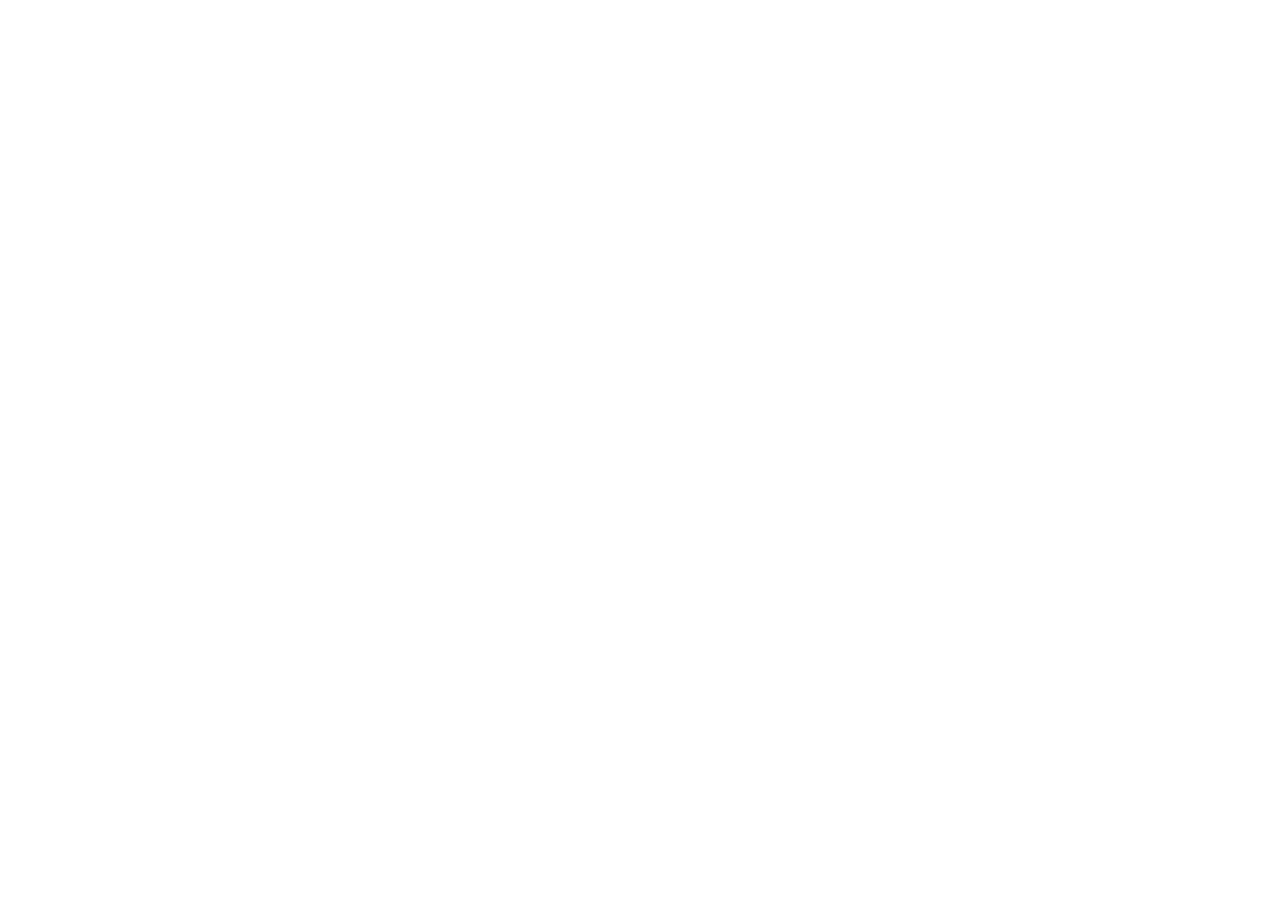
==== plataforma.html @ 439e7e3e "feat/add o css da landing page" ====
<!DOCTYPE html>
<html lang="en">
<head>
    <meta charset="UTF-8">
    <meta name="viewport" content="width=device-width, initial-scale=1.0">
    <title>OrbitGuard - Plataforma</title>
</head>
<body>
    
</body>
</html>
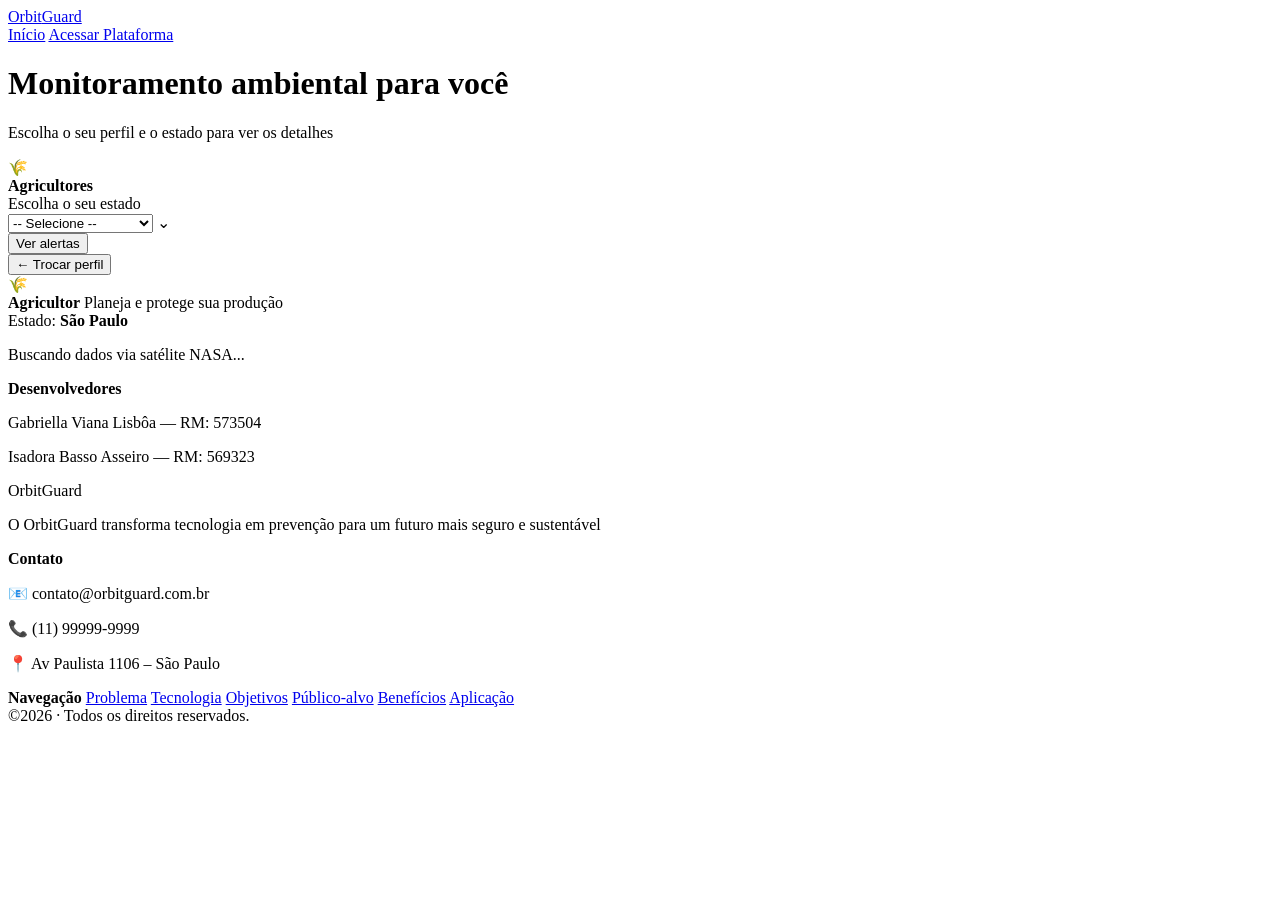
==== commit 53916a3e: "fix/correção das cores de troca da plataforma" ====
--- a/plataforma.html
+++ b/plataforma.html
@@ -7,5 +7,186 @@
 </head>
 <body>
     
+    <!-- HEADER -->
+  <header class="header">
+    <a href="index.html" class="logo">Orbit<span>Guard</span></a>
+    <nav>
+      <a href="index.html">Início</a>
+      <a href="plataforma.html" class="btn-header">Acessar Plataforma</a>
+    </nav>
+  </header>
+
+  <!-- TELA 1: ONBOARDING -->
+  <main id="tela-onboarding" class="tela active">
+    <div class="onboard-wrap">
+      <h1>Monitoramento ambiental para você</h1>
+      <p class="onboard-sub">Escolha o seu perfil e o estado para ver os detalhes</p>
+
+      <div class="perfis-grid perfis-grid-centro">
+
+    
+      <div class="perfil-card" data-perfil="agricultor">
+              <div class="perfil-icon">
+              <div class="perfil-circulo">🌾</div>
+        </div>
+          <strong>Agricultores</strong>
+          </div>
+
+      </div>
+
+      <div class="estado-row">
+        <div class="estado-wrap">
+          <label for="select-estado">Escolha o seu estado</label>
+          <div class="select-box">
+            <select id="select-estado">
+              <option value="">-- Selecione --</option>
+              <option value="Acre">Acre</option>
+              <option value="Alagoas">Alagoas</option>
+              <option value="Amapá">Amapá</option>
+              <option value="Amazonas">Amazonas</option>
+              <option value="Bahia">Bahia</option>
+              <option value="Ceará">Ceará</option>
+              <option value="Distrito Federal">Distrito Federal</option>
+              <option value="Espírito Santo">Espírito Santo</option>
+              <option value="Goiás">Goiás</option>
+              <option value="Maranhão">Maranhão</option>
+              <option value="Mato Grosso">Mato Grosso</option>
+              <option value="Mato Grosso do Sul">Mato Grosso do Sul</option>
+              <option value="Minas Gerais">Minas Gerais</option>
+              <option value="Pará">Pará</option>
+              <option value="Paraíba">Paraíba</option>
+              <option value="Paraná">Paraná</option>
+              <option value="Pernambuco">Pernambuco</option>
+              <option value="Piauí">Piauí</option>
+              <option value="Rio de Janeiro">Rio de Janeiro</option>
+              <option value="Rio Grande do Norte">Rio Grande do Norte</option>
+              <option value="Rio Grande do Sul">Rio Grande do Sul</option>
+              <option value="Rondônia">Rondônia</option>
+              <option value="Roraima">Roraima</option>
+              <option value="Santa Catarina">Santa Catarina</option>
+              <option value="São Paulo">São Paulo</option>
+              <option value="Sergipe">Sergipe</option>
+              <option value="Tocantins">Tocantins</option>
+            </select>
+            <span class="select-arrow">&#8964;</span>
+          </div>
+        </div>
+
+        <button id="btn-ver-alertas" class="btn-primario" onclick="verAlertas()">
+          Ver alertas
+        </button>
+      </div>
+
+      <p id="erro-msg" class="erro-msg" style="display:none;">
+        Por favor, selecione um perfil e um estado.
+      </p>
+    </div>
+  </main>
+
+  <!-- TELA 2: DASHBOARD -->
+  <main id="tela-dashboard" class="tela">
+    <div class="dashboard-wrap">
+
+      <button class="btn-voltar" onclick="voltar()">← Trocar perfil</button>
+
+      <!-- CARD PRINCIPAL -->
+      <div class="dash-card" id="dash-card">
+
+        <div class="dash-card-header">
+          <div class="dash-perfil-info">
+            <div class="dash-perfil-icon" id="dash-icon">🌾</div>
+            <div>
+              <strong id="dash-perfil-nome">Agricultor</strong>
+              <span id="dash-perfil-sub">Planeja e protege sua produção</span>
+            </div>
+          </div>
+          <div class="dash-estado-label">
+            Estado: <strong id="dash-estado-nome">São Paulo</strong>
+          </div>
+        </div>
+
+        <!-- LOADING -->
+        <div id="loading-clima" class="loading-wrap">
+          <div class="spinner"></div>
+          <p>Buscando dados via satélite NASA...</p>
+        </div>
+
+        <!-- CONTEUDO DO DASHBOARD (aparece após carregar) -->
+        <div id="dash-conteudo" style="display:none;">
+
+          <div class="situacao-row">
+            <span class="situacao-label">Situação:</span>
+            <span id="badge-situacao" class="badge-situacao badge-medio">
+              ⛅ Carregando...
+            </span>
+          </div>
+
+          <div class="chips-clima">
+            <div class="chip">
+              <span class="chip-icon">🌡️</span>
+              <span id="chip-temp">--°C</span>
+            </div>
+            <div class="chip">
+              <span class="chip-icon">💧</span>
+              <span id="chip-umid">-- umid.</span>
+            </div>
+            <div class="chip">
+              <span class="chip-icon">🌧️</span>
+              <span id="chip-chuva">-- mm/dia</span>
+            </div>
+          </div>
+
+          <div class="secao-label">RECOMENDAÇÕES</div>
+          <div class="recos-box" id="recos-box">
+            <!-- Preenchido via JS -->
+          </div>
+
+          <div class="secao-label">MEDIDAS A TOMAR</div>
+          <div class="medidas-grid" id="medidas-grid">
+            <!-- Preenchido via JS -->
+          </div>
+
+          <!-- Fonte dos dados -->
+          <div class="fonte-dados">
+            <span>📡 Dados: NASA EONET + Open-Meteo · Atualizado agora</span>
+          </div>
+
+        </div>
+      </div>
+    </div>
+  </main>
+
+  <!-- FOOTER -->
+  <footer class="footer">
+    <div class="footer-inner">
+      <div class="footer-col">
+        <strong>Desenvolvedores</strong>
+        <p>Gabriella Viana Lisbôa — RM: 573504</p>
+        <p>Isadora Basso Asseiro — RM:  569323</p>
+      </div>
+      <div class="footer-col footer-brand">
+        <span class="logo">Orbit<span>Guard</span></span>
+        <p>O OrbitGuard transforma tecnologia em prevenção para um futuro mais seguro e sustentável</p>
+      </div>
+      <div class="footer-col">
+        <strong>Contato</strong>
+        <p>📧 contato@orbitguard.com.br</p>
+        <p>📞 (11) 99999-9999</p>
+        <p>📍 Av Paulista 1106 – São Paulo</p>
+      </div>
+      <div class="footer-col">
+        <strong>Navegação</strong>
+        <a href="index.html#problema">Problema</a>
+        <a href="index.html#tecnologia">Tecnologia</a>
+        <a href="index.html#objetivos">Objetivos</a>
+        <a href="index.html#publico">Público-alvo</a>
+        <a href="index.html#beneficios">Benefícios</a>
+        <a href="index.html#aplicacao">Aplicação</a>
+      </div>
+    </div>
+    <div class="footer-bottom">©2026 · Todos os direitos reservados.</div>
+  </footer>
+
+  <script src="js/plataforma.js"></script>
 </body>
 </html>
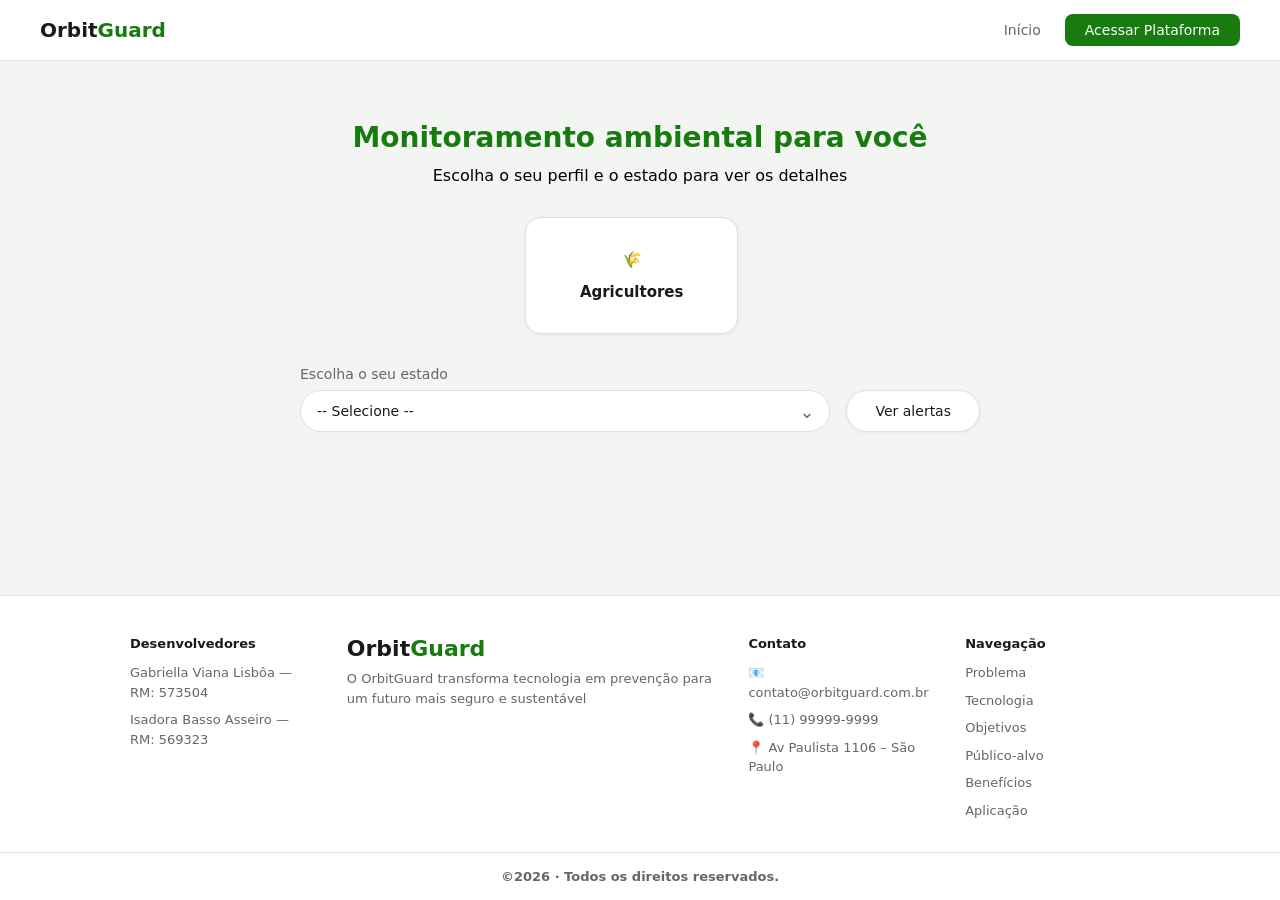
==== commit 18e338db: "feat/inserção de novas variaveis no root do css" ====
--- a/plataforma.html
+++ b/plataforma.html
@@ -3,6 +3,7 @@
 <head>
     <meta charset="UTF-8">
     <meta name="viewport" content="width=device-width, initial-scale=1.0">
+    <link rel="stylesheet" href="css/plataforma.css">
     <title>OrbitGuard - Plataforma</title>
 </head>
 <body>
--- a/css/plataforma.css
+++ b/css/plataforma.css
@@ -0,0 +1,611 @@
+/* ================================
+   RESET E VARIÁVEIS
+================================ */
+*, *::before, *::after {
+  box-sizing: border-box;
+  margin: 0;
+  padding: 0;
+}
+
+:root {
+  --green:        #187B0F;
+  --green-dark:   #085041;
+  --green-light:  #E1F5EE;
+  --green-mid:    #0F6E56;
+  --bg:           #f3f5f3;
+  --white:        #ffffff;
+  --text:         #1a1a1a;
+  --text2:        #187B0F;
+  --text-muted:   #666666;
+  --text2-muted:  #000000;
+  --border:       #e0e0dc;
+  --warning-bg:   #fff3e8;
+  --warning-txt:  #7a3200;
+  --danger-bg:    #fde8e8;
+  --danger-txt:   #b91c1c;
+  --ok-bg:        #e1f5ee;
+  --ok-txt:       #085041;
+  --radius-sm:    8px;
+  --radius-md:    12px;
+  --radius-lg:    16px;
+  --shadow-sm:    0 1px 4px rgba(0,0,0,.06);
+  --shadow-md:    0 4px 20px rgba(0,0,0,.08);
+}
+
+body {
+  font-family: 'Segoe UI', system-ui, -apple-system, sans-serif;
+  background: var(--bg);
+  color: var(--text);
+  min-height: 100vh;
+  display: flex;
+  flex-direction: column;
+}
+
+/* ================================
+   HEADER
+================================ */
+.header {
+  background: var(--white);
+  border-bottom: 1px solid var(--border);
+  padding: 14px 40px;
+  display: flex;
+  align-items: center;
+  justify-content: space-between;
+  position: sticky;
+  top: 0;
+  z-index: 100;
+}
+
+.logo {
+  font-size: 20px;
+  font-weight: 700;
+  color: var(--text);
+  text-decoration: none;
+}
+
+.logo span {
+  color: var(--green);
+}
+
+.header nav {
+  display: flex;
+  align-items: center;
+  gap: 24px;
+}
+
+.header nav a {
+  color: var(--text-muted);
+  text-decoration: none;
+  font-size: 14px;
+  transition: color .15s;
+}
+
+.header nav a:hover {
+  color: var(--text);
+}
+
+.btn-header {
+  background: var(--green) !important;
+  color: #fff !important;
+  padding: 8px 20px;
+  border-radius: var(--radius-sm);
+  font-size: 14px;
+  font-weight: 500;
+  transition: background .15s;
+}
+
+.btn-header:hover {
+  background: var(--green-dark) !important;
+}
+
+/* ================================
+   TELAS (show/hide)
+================================ */
+.tela {
+  display: none;
+  flex: 1;
+}
+
+.tela.active {
+  display: flex;
+  flex-direction: column;
+}
+
+/* ================================
+   TELA 1 — ONBOARDING
+================================ */
+.onboard-wrap {
+  max-width: 780px;
+  margin: 0 auto;
+  padding: 60px 24px 40px;
+  display: flex;
+  flex-direction: column;
+  align-items: center;
+  gap: 32px;
+  width: 100%;
+}
+
+.onboard-wrap h1 {
+  font-size: 28px;
+  font-weight: 700;
+  text-align: center;
+  color: var(--text2);
+}
+
+.onboard-sub {
+  font-size: 16px;
+  color: var(--text2-muted);
+  text-align: center;
+  margin-top: -20px;
+}
+
+/* Cards de perfil */
+.perfis-grid {
+  display: grid;
+  grid-template-columns: repeat(3, 1fr);
+  gap: 20px;
+  width: 100%;
+  max-width: 680px;
+}
+
+/* Centraliza quando tem menos de 3 cards */
+.perfis-grid-centro {
+  justify-content: center;
+  margin-left: 450px;
+}
+
+.perfil-card {
+  background: var(--white);
+  border: 1.5px solid var(--border);
+  border-radius: var(--radius-lg);
+  padding: 32px 20px;
+  display: flex;
+  flex-direction: column;
+  align-items: center;
+  gap: 14px;
+  cursor: pointer;
+  transition: all .18s ease;
+  box-shadow: var(--shadow-sm);
+}
+
+.perfil-card:hover {
+  border-color: var(--green);
+  transform: translateY(-3px);
+  box-shadow: var(--shadow-md);
+}
+
+.perfil-card.selecionado {
+  border: 2px solid var(--green);
+  background: var(--green-light);
+}
+
+.perfil-card strong {
+  font-size: 15px;
+  font-weight: 600;
+  color: var(--text);
+}
+
+
+
+/* Seleção de estado */
+.estado-row {
+  display: flex;
+  align-items: flex-end;
+  gap: 16px;
+  width: 100%;
+  max-width: 680px;
+}
+
+.estado-wrap {
+  flex: 1;
+  display: flex;
+  flex-direction: column;
+  gap: 8px;
+}
+
+.estado-wrap label {
+  font-size: 14px;
+  color: var(--text-muted);
+  font-weight: 500;
+}
+
+.select-box {
+  position: relative;
+}
+
+.select-box select {
+  width: 100%;
+  padding: 12px 40px 12px 16px;
+  border: 1.5px solid var(--border);
+  border-radius: 30px;
+  background: var(--white);
+  font-family: inherit;
+  font-size: 14px;
+  color: var(--text);
+  appearance: none;
+  cursor: pointer;
+  outline: none;
+  transition: border-color .15s;
+}
+
+.select-box select:focus {
+  border-color: var(--green);
+}
+
+.select-arrow {
+  position: absolute;
+  right: 16px;
+  top: 50%;
+  transform: translateY(-50%);
+  pointer-events: none;
+  color: var(--text-muted);
+  font-size: 18px;
+}
+
+.btn-primario {
+  background: var(--white);
+  color: var(--text);
+  border: 1.5px solid var(--border);
+  padding: 12px 28px;
+  border-radius: 30px;
+  font-family: inherit;
+  font-size: 14px;
+  font-weight: 500;
+  cursor: pointer;
+  white-space: nowrap;
+  transition: all .15s;
+  box-shadow: var(--shadow-sm);
+}
+
+.btn-primario:hover {
+  background: var(--green);
+  color: #fff;
+  border-color: var(--green);
+}
+
+.erro-msg {
+  font-size: 13px;
+  color: #b91c1c;
+  background: #fde8e8;
+  padding: 8px 16px;
+  border-radius: var(--radius-sm);
+}
+
+/* ================================
+   TELA 2 — DASHBOARD
+================================ */
+.dashboard-wrap {
+  max-width: 780px;
+  margin: 0 auto;
+  padding: 40px 24px;
+  width: 100%;
+  flex: 1;
+}
+
+.btn-voltar {
+  background: none;
+  border: none;
+  font-family: inherit;
+  font-size: 13px;
+  color: var(--text-muted);
+  cursor: pointer;
+  margin-bottom: 20px;
+  padding: 0;
+  display: flex;
+  align-items: center;
+  gap: 4px;
+  transition: color .15s;
+}
+
+.btn-voltar:hover {
+  color: var(--green);
+}
+
+/* Card principal do dashboard */
+.dash-card {
+  background: var(--white);
+  border: 1px solid var(--border);
+  border-radius: var(--radius-lg);
+  overflow: hidden;
+  box-shadow: var(--shadow-md);
+}
+
+.dash-card-header {
+  padding: 16px 20px;
+  display: flex;
+  align-items: center;
+  justify-content: space-between;
+  border-bottom: 1px solid #f0f0ee;
+}
+
+.dash-perfil-info {
+  display: flex;
+  align-items: center;
+  gap: 12px;
+}
+
+.dash-perfil-icon {
+  font-size: 28px;
+  width: 44px;
+  height: 44px;
+  background: var(--green-light);
+  border-radius: 50%;
+  display: flex;
+  align-items: center;
+  justify-content: center;
+}
+
+.dash-perfil-info strong {
+  display: block;
+  font-size: 14px;
+  font-weight: 700;
+  color: var(--green);
+}
+
+.dash-perfil-info span {
+  display: block;
+  font-size: 12px;
+  color: var(--text-muted);
+}
+
+.dash-estado-label {
+  font-size: 13px;
+  color: var(--text-muted);
+}
+
+.dash-estado-label strong {
+  color: var(--text);
+}
+
+/* Loading */
+.loading-wrap {
+  padding: 40px 20px;
+  display: flex;
+  flex-direction: column;
+  align-items: center;
+  gap: 14px;
+  color: var(--text-muted);
+  font-size: 14px;
+}
+
+.spinner {
+  width: 32px;
+  height: 32px;
+  border: 3px solid var(--green-light);
+  border-top-color: var(--green);
+  border-radius: 50%;
+  animation: spin .8s linear infinite;
+}
+
+@keyframes spin {
+  to { transform: rotate(360deg); }
+}
+
+/* Conteúdo do dashboard */
+#dash-conteudo {
+  padding: 16px 20px 20px;
+  display: flex;
+  flex-direction: column;
+  gap: 16px;
+}
+
+/* Badge de situação */
+.situacao-row {
+  display: flex;
+  align-items: center;
+  gap: 12px;
+}
+
+.situacao-label {
+  font-size: 14px;
+  color: var(--text-muted);
+}
+
+.badge-situacao {
+  font-size: 13px;
+  font-weight: 600;
+  padding: 5px 14px;
+  border-radius: 20px;
+}
+
+.badge-alto {
+  background: var(--danger-bg);
+  color: var(--danger-txt);
+}
+
+.badge-medio {
+  background: var(--warning-bg);
+  color: var(--warning-txt);
+}
+
+.badge-baixo {
+  background: var(--ok-bg);
+  color: var(--ok-txt);
+}
+
+/* Chips de clima */
+.chips-clima {
+  display: flex;
+  gap: 10px;
+  flex-wrap: wrap;
+}
+
+.chip {
+  display: flex;
+  align-items: center;
+  gap: 6px;
+  background: #f5f5f3;
+  border-radius: 20px;
+  padding: 6px 14px;
+  font-size: 13px;
+  color: var(--text-muted);
+}
+
+.chip-icon {
+  font-size: 15px;
+}
+
+/* Seção label */
+.secao-label {
+  font-size: 11px;
+  font-weight: 600;
+  color: var(--text-muted);
+  text-transform: uppercase;
+  letter-spacing: .06em;
+}
+
+/* Recomendações */
+.recos-box {
+  background: #f8faf8;
+  border: 1px solid #e8ede8;
+  border-radius: var(--radius-md);
+  overflow: hidden;
+}
+
+.reco-item {
+  display: flex;
+  align-items: center;
+  gap: 10px;
+  padding: 12px 14px;
+  font-size: 14px;
+  color: var(--text);
+  border-bottom: 1px solid #eeefee;
+}
+
+.reco-item:last-child {
+  border-bottom: none;
+}
+
+.reco-item .reco-emoji {
+  font-size: 18px;
+  flex-shrink: 0;
+}
+
+/* Medidas */
+.medidas-grid {
+  display: grid;
+  grid-template-columns: 1fr 1fr;
+  gap: 10px;
+}
+
+.medida-chip {
+  display: flex;
+  align-items: center;
+  gap: 8px;
+  border-radius: var(--radius-sm);
+  padding: 10px 14px;
+  font-size: 13px;
+  font-weight: 500;
+  border: 1px solid transparent;
+}
+
+.medida-urgente {
+  background: #fff3e8;
+  border-color: #f5c09a;
+  color: #7a3200;
+}
+
+.medida-normal {
+  background: var(--green-light);
+  border-color: #b6e3d0;
+  color: var(--green-dark);
+}
+
+/* Fonte dos dados */
+.fonte-dados {
+  font-size: 11px;
+  color: var(--text-muted);
+  text-align: right;
+  padding-top: 4px;
+}
+
+/* ================================
+   FOOTER
+================================ */
+.footer {
+  background: var(--white);
+  border-top: 1px solid var(--border);
+  margin-top: auto;
+}
+
+.footer-inner {
+  max-width: 1100px;
+  margin: 0 auto;
+  padding: 40px 40px 32px;
+  display: grid;
+  grid-template-columns: 1fr 2fr 1fr 1fr;
+  gap: 32px;
+}
+
+.footer-col {
+  display: flex;
+  flex-direction: column;
+  gap: 8px;
+}
+
+.footer-col strong {
+  font-size: 13px;
+  font-weight: 600;
+  color: var(--text);
+  margin-bottom: 4px;
+}
+
+.footer-col p,
+.footer-col a {
+  font-size: 13px;
+  color: var(--text-muted);
+  text-decoration: none;
+  line-height: 1.5;
+}
+
+.footer-col a:hover {
+  color: var(--green);
+}
+
+.footer-brand .logo {
+  font-size: 22px;
+  font-weight: 700;
+  color: var(--text);
+}
+
+.footer-brand .logo span {
+  color: var(--green);
+}
+
+.footer-bottom {
+  text-align: center;
+  font-size: 13px;
+  font-weight: 600;
+  color: var(--text-muted);
+  padding: 16px 40px;
+  border-top: 1px solid var(--border);
+}
+
+/* ================================
+   RESPONSIVO
+================================ */
+@media (max-width: 640px) {
+  .perfis-grid {
+    grid-template-columns: 1fr;
+    max-width: 300px;
+  }
+
+  .estado-row {
+    flex-direction: column;
+    align-items: stretch;
+  }
+
+  .medidas-grid {
+    grid-template-columns: 1fr;
+  }
+
+  .footer-inner {
+    grid-template-columns: 1fr 1fr;
+    gap: 24px;
+    padding: 32px 24px;
+  }
+
+  .header {
+    padding: 14px 20px;
+  }
+}
